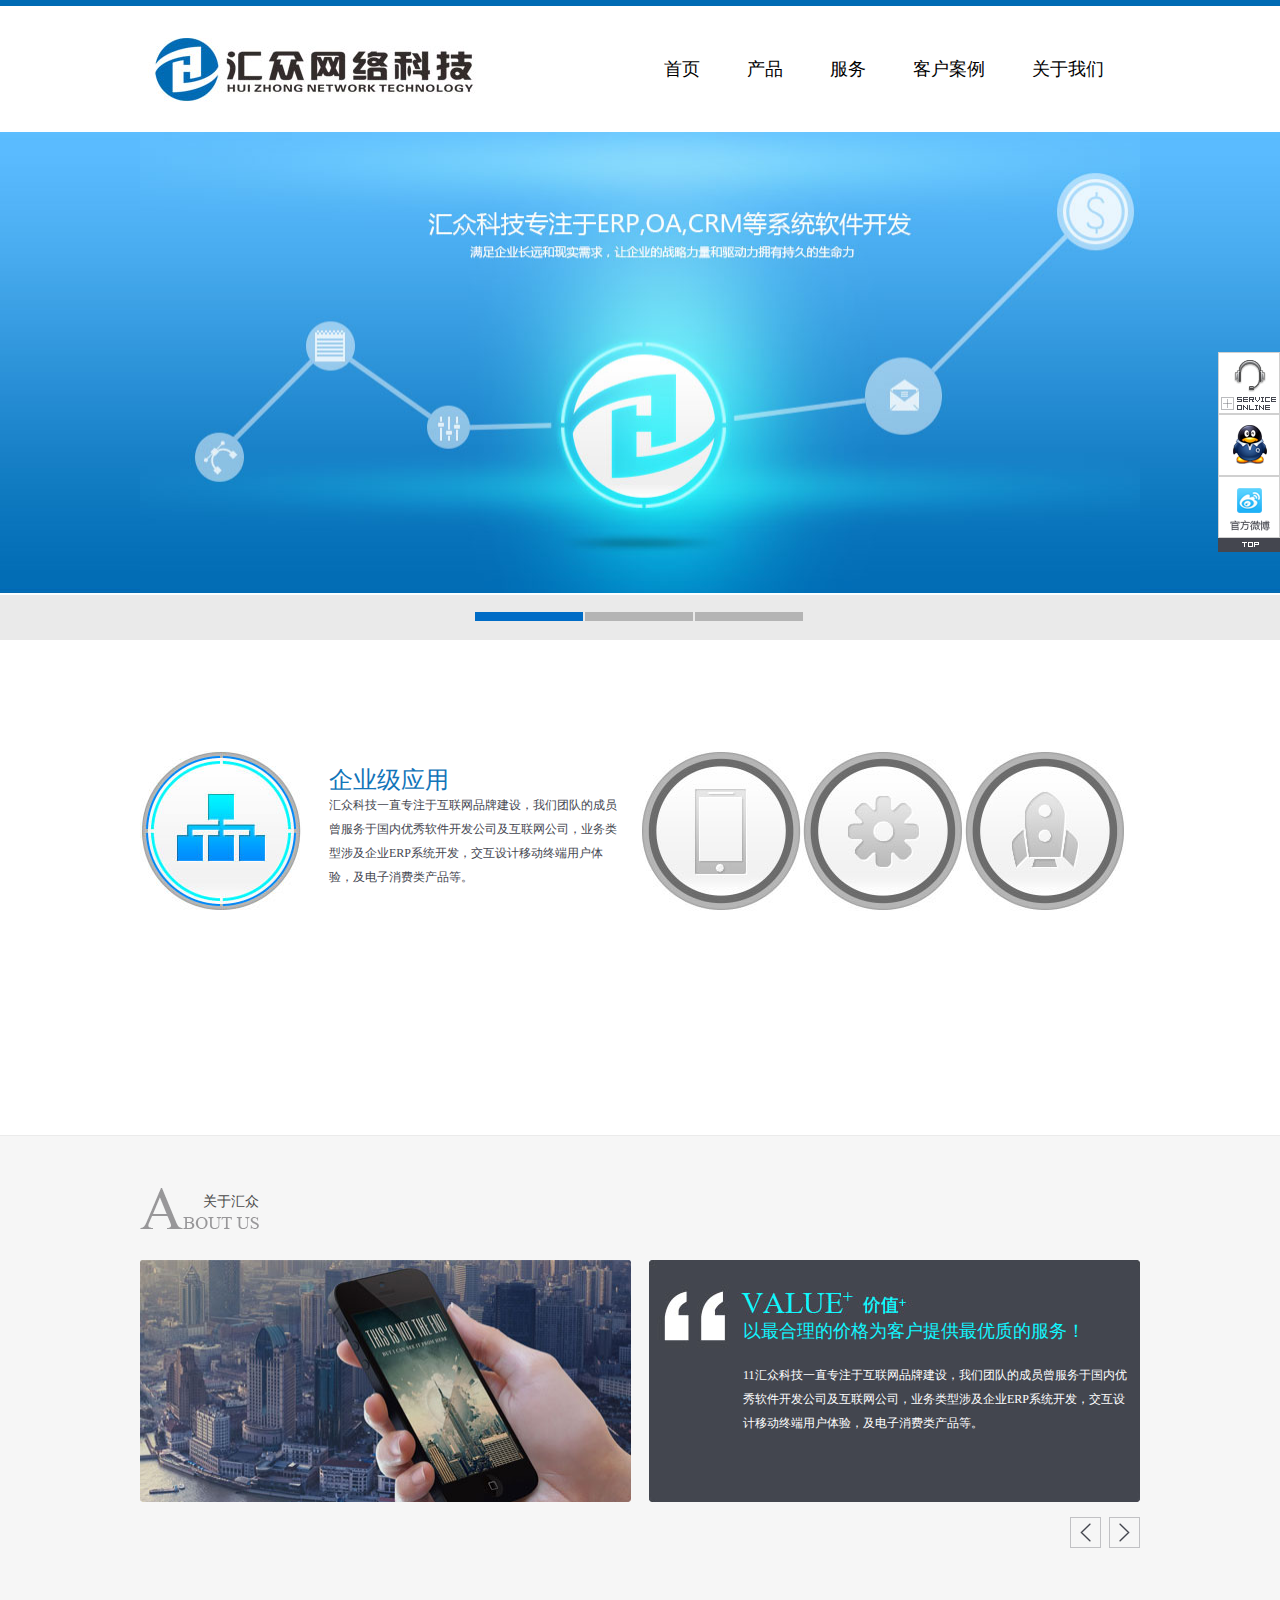
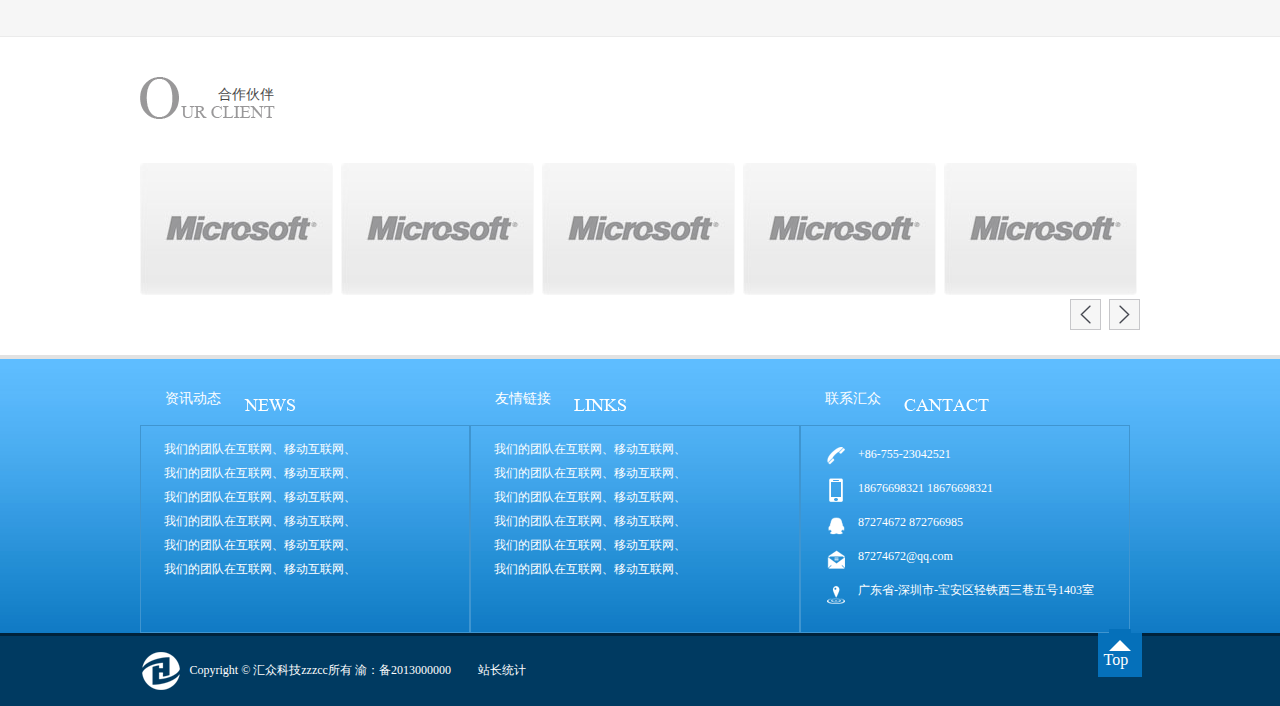
==== index.html @ 6aac854a "first" ====
<!DOCTYPE html>
<html>
<head lang="en">
    <meta charset="UTF-8">
    <title></title>
    <script src="js/jquery-1.11.0"></script>
    <link rel="stylesheet" href="css/style.css"/>
</head>
<body>
<div id="header">
    <div class="nav clearfix">
        <div class="logo"><a href="###"><img src="images/logo.jpg"/></a></div>
        <ul>
            <li>
                <a href="###" target="_blank">首页</a>
            </li>
            <li>
                <a href="###" target="_blank">产品</a>
                <dl class="product" style="display: none;">
                    <dd>
                        <a href="###"> 手机移动应用服务</a>
                        <dl class="product" style="display: none;">
                            <dd><a href="###"> 手机移动应用服务</a></dd>
                            <dd><a href="###">微信平台开发服务</a></dd>
                            <dd><a href="###">二维码应用服务</a></dd>
                            <dd><a href="###">物联网RFID应用服务</a></dd>
                            <dd><a href="###">网页设计服务</a></dd>
                        </dl>
                    </dd>
                    <dd><a href="###">微信平台开发服务</a></dd>
                    <dd><a href="###">二维码应用服务</a></dd>
                    <dd><a href="###">物联网RFID应用服务</a></dd>
                    <dd><a href="###">网页设计服务</a></dd>
                </dl>
            </li>
            <li>
                <a href="###" target="_blank">服务</a>
                <dl class="service" style="display: none;">
                    <dd><a href="###">解决方案</a></dd>
                    <dd><a href="###">数据中心</a></dd>
                    <dd><a href="###">商务合作</a></dd>
                </dl>
            </li>
            <li><a href="###" target="_blank">客户案例</a></li>
            <li>
                <a href="###" target="_blank">关于我们</a>
                <dl class="company" style="display: none;">
                    <dd><a href="###">公司简介</a></dd>
                    <dd><a href="###">公司动态</a></dd>
                    <dd><a href="###">行业动态</a></dd>
                    <dd><a href="###">联系方式</a></dd>
                    <dd><a href="###">管理团队</a></dd>
                    <dd><a href="###">旗下公司</a></dd>
                    <dd><a href="###">加入我们</a></dd>
                    <dd><a href="###">媒体报道</a></dd>
                </dl>
            </li>
        </ul>
    </div>
</div>
<div id="flash">
    <a class="flash_left" style="display: none;"  href="javascript:void(0)">左</a>
    <ul class="flash_img">
        <li><a href="###" target="_blank"><img src="images/0.jpg"/></a> </li>
        <li style="display: none;"><a href="###" target="_blank"><img src="images/1.jpg"/></a> </li>
        <li style="display: none;"><a href="###" target="_blank"><img src="images/2.jpg"/></a> </li>
    </ul>
    <a class="flash_right" style="display: none;" href="javascript:void(0)">右</a>
    <div class="flash_btn">
        <span class="current">1</span>
        <span>2</span>
        <span>3</span>
    </div>
</div>
<div id="business">
    <ul class="clearfix">
        <li class="first current">
            <div></div>
            <h2>企业级应用</h2>
            <p>汇众科技一直专注于互联网品牌建设，我们团队的成员曾服务于国内优秀软件开发公司及互联网公司，业务类型涉及企业ERP系统开发，交互设计移动终端用户体验，及电子消费类产品等。</p>
        </li>
        <li class="second">
            <div></div>
            <h2>企业级应用</h2>
            <p>汇众科技一直专注于互联网品牌建设，我们团队的成员曾服务于国内优秀软件开发公司及互联网公司，业务类型涉及企业ERP系统开发，交互设计移动终端用户体验，及电子消费类产品等。</p>
        </li>
        <li class="third">
            <div></div>
            <h2>企业级应用</h2>
            <p>汇众科技一直专注于互联网品牌建设，我们团队的成员曾服务于国内优秀软件开发公司及互联网公司，业务类型涉及企业ERP系统开发，交互设计移动终端用户体验，及电子消费类产品等。</p>
        </li>
        <li class="forth">
            <div></div>
            <h2>企业级应用</h2>
            <p>汇众科技一直专注于互联网品牌建设，我们团队的成员曾服务于国内优秀软件开发公司及互联网公司，业务类型涉及企业ERP系统开发，交互设计移动终端用户体验，及电子消费类产品等。</p>
        </li>
    </ul>
</div>
<div id="about">
    <div class="main">
        <div class="title"><span>关于汇众</span></div>
        <div class="clearfix m-main">
            <div class="m-left">
                <img src="images/a-li-bg.jpg"/>
                <div>
                    <p>我们的团队在互联网、移动互联网、企业内网应用建设及其互联互通方面积累了大量成功经验，专为大型企事业单位、商业机构提供舆情监控、企业搜索、信息管理、系统集成、协同办公等定制级专家服务</p>
                </div>
            </div>
            <div class="m-right">
                <ul class="clearfix">
                    <li>
                        <h2>以最合理的价格为客户提供最优质的服务！</h2>
                        <p>11汇众科技一直专注于互联网品牌建设，我们团队的成员曾服务于国内优秀软件开发公司及互联网公司，业务类型涉及企业ERP系统开发，交互设计移动终端用户体验，及电子消费类产品等。</p>
                    </li>
                    <li>
                        <h2>以最合理的价格为客户提供最优质的服务！</h2>
                        <p>22汇众科技一直专注于互联网品牌建设，我们团队的成员曾服务于国内优秀软件开发公司及互联网公司，业务类型涉及企业ERP系统开发，交互设计移动终端用户体验，及电子消费类产品等。</p>
                    </li>
                    <li>
                        <h2>以最合理的价格为客户提供最优质的服务！</h2>
                        <p>33汇众科技一直专注于互联网品牌建设，我们团队的成员曾服务于国内优秀软件开发公司及互联网公司，业务类型涉及企业ERP系统开发，交互设计移动终端用户体验，及电子消费类产品等。</p>
                    </li>
                </ul>
            </div>
        </div>
        <div class="footer">
            <a class="left" href="javascript:void(0);"></a>
            <a class="right" href="javascript:void(0);"></a>
        </div>
    </div>
</div>
<div id="ourFriend">
    <h3>合作伙伴</h3>
    <div class="our-main">
        <ul>
            <li><a href="###"></a><img src="images/ourLiImg.jpg" /></li>
            <li><a href="###"></a><img src="images/ourLiImg.jpg" /></li>
            <li><a href="###"></a><img src="images/ourLiImg.jpg" /></li>
            <li><a href="###"></a><img src="images/ourLiImg.jpg" /></li>
            <li><a href="###"></a><img src="images/ourLiImg.jpg" /></li>
            <li><a href="###"></a><img src="images/ourLiImg.jpg" /></li>
            <li><a href="###"></a><img src="images/ourLiImg.jpg" /></li>
        </ul>
    </div>
    <div class="conversion">
        <a class="left" href="javascript:void(0);"></a>
        <a class="right" href="javascript:void(0);"></a>
    </div>
</div>
<div id="bottom">
    <div class="b-main clearfix">
        <dl>
            <dt>资讯动态<i></i></dt>
            <dd><a href="###">我们的团队在互联网、移动互联网、</a></dd>
            <dd><a href="###">我们的团队在互联网、移动互联网、</a></dd>
            <dd><a href="###">我们的团队在互联网、移动互联网、</a></dd>
            <dd><a href="###">我们的团队在互联网、移动互联网、</a></dd>
            <dd><a href="###">我们的团队在互联网、移动互联网、</a></dd>
            <dd><a href="###">我们的团队在互联网、移动互联网、</a></dd>
        </dl>
        <dl>
            <dt>友情链接<b></b></dt>
            <dd><a href="###">我们的团队在互联网、移动互联网、</a></dd>
            <dd><a href="###">我们的团队在互联网、移动互联网、</a></dd>
            <dd><a href="###">我们的团队在互联网、移动互联网、</a></dd>
            <dd><a href="###">我们的团队在互联网、移动互联网、</a></dd>
            <dd><a href="###">我们的团队在互联网、移动互联网、</a></dd>
            <dd><a href="###">我们的团队在互联网、移动互联网、</a></dd>
        </dl>
        <dl class="special">
            <dt>联系汇众<em></em></dt>
            <dd><a href="###"><span class="s1"></span>+86-755-23042521</a></dd>
            <dd><a href="###"><span class="s2"></span>18676698321    18676698321</a></dd>
            <dd><a href="###"><span class="s3"></span>87274672        872766985</a></dd>
            <dd><a href="###"><span class="s4"></span>87274672@qq.com</a></dd>
            <dd><a href="###"><span class="s5"></span>广东省-深圳市-宝安区轻铁西三巷五号1403室</a></dd>
        </dl>
    </div>
</div>
<div id="footer">
    <div class="main">
        <i></i>
        <span>Copyright © 汇众科技zzzcc所有  渝：备2013000000　　 站长统计</span>
        <div class="up">
            <b></b>
            <em>Top</em>
        </div>
    </div>
</div>
<div id="online">
    <a href="###" class="a1"></a>
    <a href="###" class="a2" target="_blank" title="点击这里给我发消息"></a>
    <a href="###" class="a3"></a>
    <a href="javascript:void(0);" class="a4"></a>
</div>
<script src="js/js.js"></script>
</body>
</html>
---- css/style.css ----
@charset "utf-8";
/* CSS Document */
body,div,ul,li,span,i,h1,h2,h3,h4,img,a,dl,dd,dt{margin:0; padding: 0;}
li{list-style: none;}
img{border:0 none; vertical-align: top;}
a{ text-decoration: none; color:#000;}
a:hover{color:#1275b9;}
body{ font-family: "微软雅黑";}
.clearfix{*zoom:1;}
.clearfix:after{ content: '.'; height: 0; clear:both; visibility: hidden; display: block;}
/*头部*/
#header{ width:100%; height:auto; border-top:6px solid #006bb4; background: #fff;}
.nav{ width:1000px; margin: 0 auto;}
.nav .logo{ float: left;}
.nav ul{ width:auto; height:auto; float:right;}
.nav li{ display: inline-block; height:86px; line-height: 46px; margin:40px 0 0;padding:0 36px 0 7px; font-size: 18px; color: #3d3d3d; position: relative;}
.product,.service,.company{ width:173px; height: auto; border:#e9e9e9 1px solid; padding:20px 0px 20px 15px; background:#fff; position: absolute; left:-10px; top:40px;  z-index:99; cursor: pointer;}
.product dd,.service dd,.company dd{ width: 161px; height:35px; padding-left:10px; margin-left: -5px; border:1px solid #fff; font-size: 14px; line-height: 35px; color: #000; position: relative;}
.product a,.service a,.company a{ color:#70789c;}
.product a,.service a,.company a:hover{ color:#555;}
.product .product{ left:177px; top:-15px;}
.checked{ border:1px solid #e2e2e2; background:#eee;}
/*幻灯片*/
#flash{ width:100%; height:508px; overflow: hidden; position: relative; background: url('../images/flash-bg.jpg') repeat-x;}
.flash_img{ width:1000px;height:461px; position: absolute; top:0; left:50%; margin-left:-500px; }
.flash_img li{ width:100%; height: 100%; position: absolute; top:0; left:0;}
.flash_img img{ width:1000px; height: 461px;}
.flash_left,.flash_right{ display: block; width:113px; height:113px; position: absolute; background:url('../images/index-spirit.png'); top:160px; overflow: hidden; text-indent: -99em;}
.flash_left{ left:0; background-position: 0 0;}
.flash_right{ right:0; background-position: -113px 0;}
.flash_btn{ position:absolute; left:0; bottom:0; z-index:88; width:100%; height:28px; padding-top:17px; background:rgba(234,234,234,0.6); text-align:center; }
.flash_btn span{ display:inline-block; width:108px; height:9px; background:#b4b4b4; line-height:200%; overflow:hidden; vertical-align:top; margin-left:-2px; cursor:pointer;}
.flash_btn .current{background: #006cc6;}
/*公司简介*/
#business{ width: 100%; height:384px; background: #fff;}
#business ul{ width:1000px; margin:111px auto 113px;}
.first,.second,.third,.forth{ width:162px; height:162px; overflow: hidden; position: relative; float: left;}
.first div,.second div,.third div,.forth div{ width:162px; height:160px; background: url('../images/four_logo.jpg') no-repeat; position: absolute; top:0; left:0;}
.first div{ background-position: 0 -177px;}
.second div{ background-position: -179px 0;}
.third div{ background-position: -346px 0;}
.forth div{ background-position: -515px 0;}
.current{width:500px;}
#business h2{ width:290px; height:24px; margin:13px 21px 5px 189px; font-size: 24px; color:#1275b9; font-weight: 500;}
#business p{ width:290px; height:auto; line-height: 24px; font-size:12px;color:#44464f; margin:0 21px 0 189px;}
/*关于公司*/
#about{ width:100%; height:500px; background:#f6f6f6; border-top:1px #ebebeb solid;border-bottom:1px #ebebeb solid;}
#about .main{ width:1000px; height:100%; margin: 0 auto; position: relative;}
#about .title{ width:100%; height: 73px; padding-top: 51px;}
#about .title span{display: block; height:36px;background:url(../images/index-spirit.png) no-repeat; background-position: -235px -4px; padding:6px 0 0 63px; font-size: 14px; color:#494949;}
.m-main{ width:100%; height:auto; }
.m-left{ width:491px; height:242px; float:left; border-radius: 2px ; margin-right: 18px; position: relative; overflow: hidden;}
.m-left img{ width:491px; height:242px; position: absolute; left:0; top:0;}
.m-left img:hover{ width:540px ;height:265px; margin-left:-12px; margin-top:-25px;}
.m-left div{ width:491px; height:242px; position: absolute; left: 0; top:242px; rgba(5,107,200,0.3)
filter:progid:DXImageTransform.Microsoft.gradient(enabled='true',startColorstr='#7F056BC8', endColorstr='#7F056BC8'); background:rgba(5,107,200,0.3);}
.m-left p{ margin:24px 15px 0 22px; font-size: 12px; line-height: 24px; width:454px; height:auto; text-indent: 2em; color:#fff;}
.m-right{ width:491px; height:242px; float:left; border-radius: 2px; overflow: hidden;}
.m-right ul{ width:1000%; height:100%;}
.m-right li{width:385px; height:183px; background:url("../images/m-r-bg.jpg"); padding: 59px 12px 0 94px; float:left; }
.m-right h2{ height:24px; line-height: 24px; color:#11f6ff; font-size: 18px; font-weight: 500;}
.m-right p{ line-height: 24px; color:#fff; font-size: 12px; margin-top: 20px;}
.footer{ width:70px; height:31px; padding:15px 0 89px 930px;position:relative;}
.left,.right{ display: block; width:31px; height:31px; background:url(../images/index-spirit.png); position: absolute;}
.left{ right:39px; background-position: -3px -118px;}
.right{ right:0; background-position: -3px -152px;}
.left:hover{background-position: -37px -152px;}
.right:hover{ background-position: -37px -118px;}
/*关于我们*/
#ourFriend{ width:100%; height:auto; background:#fff; border-bottom: 4px solid #e2e2e2;}
#ourFriend h3{ width:922px; height:36px; font-size:14px;margin:40px auto 44px; padding: 6px 0 0 78px; color:#494949; line-height: 24px; background: url("../images/index-spirit.png") no-repeat; background-position: -235px -62px; font-weight: 500;}
.our-main{ width:1000px; height:132px; margin: 0 auto; overflow: hidden;}
.our-main ul{ width:300%; height:100%;}
.our-main li{ float:left; width:193px; height:100%; margin-right:8px; border-radius: 3px;}
.conversion{ width:70px; height: 31px; padding:4px 0 25px 930px; margin: 0 auto; position: relative;}
/*下部*/
#bottom{ width:100%; height:auto; background: url("../images/b-bg.jpg") repeat-x;}
.b-main{ width:1000px; margin:0 auto; background: url("../images/bg_btn.png") no-repeat; padding-top: 66px;}
.b-main dl{ float:left; width:305px; height:195px; padding:11px 0 0 23px; border: 1px solid #3f95d0; position: relative;}
.b-main dt{ width:164px; height:14px; position: absolute; top:-36px; left:24px; font-size: 14px; color: #fff;}
.b-main i,.b-main b,.b-main em{float:right;  display: block;width:85px; height:12px; background:url(../images/index-spirit-1.png); margin-top:9px;}
.b-main i{background-position: left top;}
.b-main b{background-position: 0 -16px;}
.b-main em{background-position: 0 -32px;}
.b-main dd{ height:24px; line-height: 24px; width:100%; font-size: 12px; color:#fff;}
.b-main dd a{color: #fff;}
.b-main dd a:hover{color: #7bcffb;}
.b-main .special dd{ height:34px; line-height: 34px; }
.b-main .special span{float: left; display: block; width:34px; height:34px; background:url(../images/index-spirit-1.png) no-repeat;}
.b-main .special .s1 {background-position:-93px 0; }
.b-main .special .s2 {background-position:-93px -34px; }
.b-main .special .s3 {background-position:-93px -68px; }
.b-main .special .s4 {background-position:-93px -102px; }
.b-main .special .s5 {background-position:-93px -136px; }
/*底部*/
#footer{ width:100%; height:auto; background-color: #003a61; border-top: 3px solid #00223a;}
#footer .main{ width: 1000px; height:37px; padding:16px 0 17px 3px; margin:0 auto; position:relative;}
#footer i{ display: block; float: left; width:38px; height:38px; background:url(../images/index-spirit-1.png) no-repeat; background-position: 0 -68px; margin-right: 10px;}
#footer span{ height:37px; line-height: 37px; color:#fff; font-size: 12px;}
.up{ width:44px; height:44px; position: absolute; right:0; top:0; background: #0570ba; margin-top: -3px; cursor: pointer;}
.up b{ display: block; width:0; height: 0; margin:-4px 0 0 11px; border:11px solid; border-color: #0570ba #0570ba #fff #0570ba;}
.up em{ width:33px; height:12px; margin:6px 0 0 6px; color:#fff; font-style: normal; }
/*侧边栏*/
#online{ width:62px; height:198px; position:fixed; top:50%; right:0; margin-top:-98px;}
#online a{ display: block; width:62px; height: 62px; background:url(../images/index-spirit-1.png);}
#online .a1{ background-position: -133px 0;}
#online .a2{ background-position: -133px -61px;}
#online .a3{ background-position: -133px -122px;}
#online .a4{ height:14px; background-position: -133px -184px;}
/*内容页一*/
#flash1{ width:100%; height:262px; background: url("../images/content1-bg.jpg") no-repeat; background-size: 100% 262px;}
#c-main{ width:100%; height:590px;padding-top:32px; background:url("../images/c-main-bg.jpg") repeat-x; border-bottom: 4px solid #e2e2e2;}
.c-m-main{ width:738px; height:590px; margin:0 auto; position: relative; padding: 59px 30px 0 232px; background: url('../images/c-m-m-bg.jpg') no-repeat;}
.c-m-main h3{ font-size: 12px; line-height: 30px; color: #7f7f7f; position: absolute;right:23px; top:-32px;}
.c-m-main span{ color: #006ba7;}
.c-m-main h4{ font-size: 18px ;line-height: 18px; color:#4c4c4c; margin-bottom: 6px;}
.c-m-main p{ font-size: 12px; line-height: 24px; text-indent: 2em; color:#4c4c4c;}
.sideNav{ width:187px; height:384px; position: absolute; top:-10px;left:0; background:url('../images/sideNav-bg.jpg');}
.sideNav dl{ width:155px; height:209px; margin-top:42px;position: relative; padding: 3px 0 0 32px;}
.sideNav dt{ width:70px; height:14px; font-size: 14px; color: #fff; position: absolute; top:-30px;left:16px;}
.sideNav a{ display: block; line-height: 28px; height: 28px; font-size: 12px; color:#4f4848;}
.sideNav a:hover{ color:#017bc1;}
/*内容页二*/
#flash2{ width:100%; height:329px; background: url("../images/flash2.jpg") no-repeat; background-size: 100% 329px;}
#c-main2{ width:100%; height:auto; background:#f6f6f6; margin-top:-67px;}
.c-nav{ width:1000px; height:53px; margin: 0 auto; padding-top: 14px;}
.c-nav li{ width:auto; height:36px; padding:0 25px; float: left; line-height: 36px;}
.c-nav a{font-size:14px; color:#222;}
.c-nav .current{ background:#fdfdfd; border: #d6d6d6 1px solid; border-radius: 3px;}
.c-nav .current a{color:#0771ba;}
.c-main{ width:1000px;margin:63px auto 99px;}
.c-main li{ width:228px; height:32px; padding-top:143px; margin: 0 22px 43px 0; float: left; background: url(../images/content-s.jpg) no-repeat;  background-position:0 0; position: relative;}
.c-main a{ display:block;width:228px; height:175px; position: absolute;top:0;left: 0; }
.c-main .bg1{ background-position:-255px 0 ;}
.c-main .bg2{ background-position:-514px 0 ;}
.c-main .bg3{ background-position: -769px 0;}
.c-main i{ font-size: 14px; color:#222; font-style: normal; line-height: 32px; margin-left:5px;}
/* Start: Recommended Isotope styles */
/**** Isotope Filtering ****/
.isotope-item {
    z-index: 2;
}
.isotope-hidden.isotope-item {
    pointer-events: none;
    z-index: 1;
}
/**** Isotope CSS3 transitions ****/
.isotope,
.isotope .isotope-item {
    -webkit-transition-duration: 0.8s;
    -moz-transition-duration: 0.8s;
    -ms-transition-duration: 0.8s;
    -o-transition-duration: 0.8s;
    transition-duration: 0.8s;
}
.isotope {
    -webkit-transition-property: height, width;
    -moz-transition-property: height, width;
    -ms-transition-property: height, width;
    -o-transition-property: height, width;
    transition-property: height, width;
}
.isotope .isotope-item {
    -webkit-transition-property: -webkit-transform, opacity;
    -moz-transition-property:    -moz-transform, opacity;
    -ms-transition-property:     -ms-transform, opacity;
    -o-transition-property:      -o-transform, opacity;
    transition-property:         transform, opacity;
}

/**** disabling Isotope CSS3 transitions ****/
.isotope.no-transition,
.isotope.no-transition .isotope-item,
.isotope .isotope-item.no-transition {
    -webkit-transition-duration: 0s;
    -moz-transition-duration: 0s;
    -ms-transition-duration: 0s;
    -o-transition-duration: 0s;
    transition-duration: 0s;
}

/* End: Recommended Isotope styles */
/* disable CSS transitions for containers with infinite scrolling*/
.isotope.infinite-scrolling {
    -webkit-transition: none;
    -moz-transition: none;
    -ms-transition: none;
    -o-transition: none;
    transition: none;
}
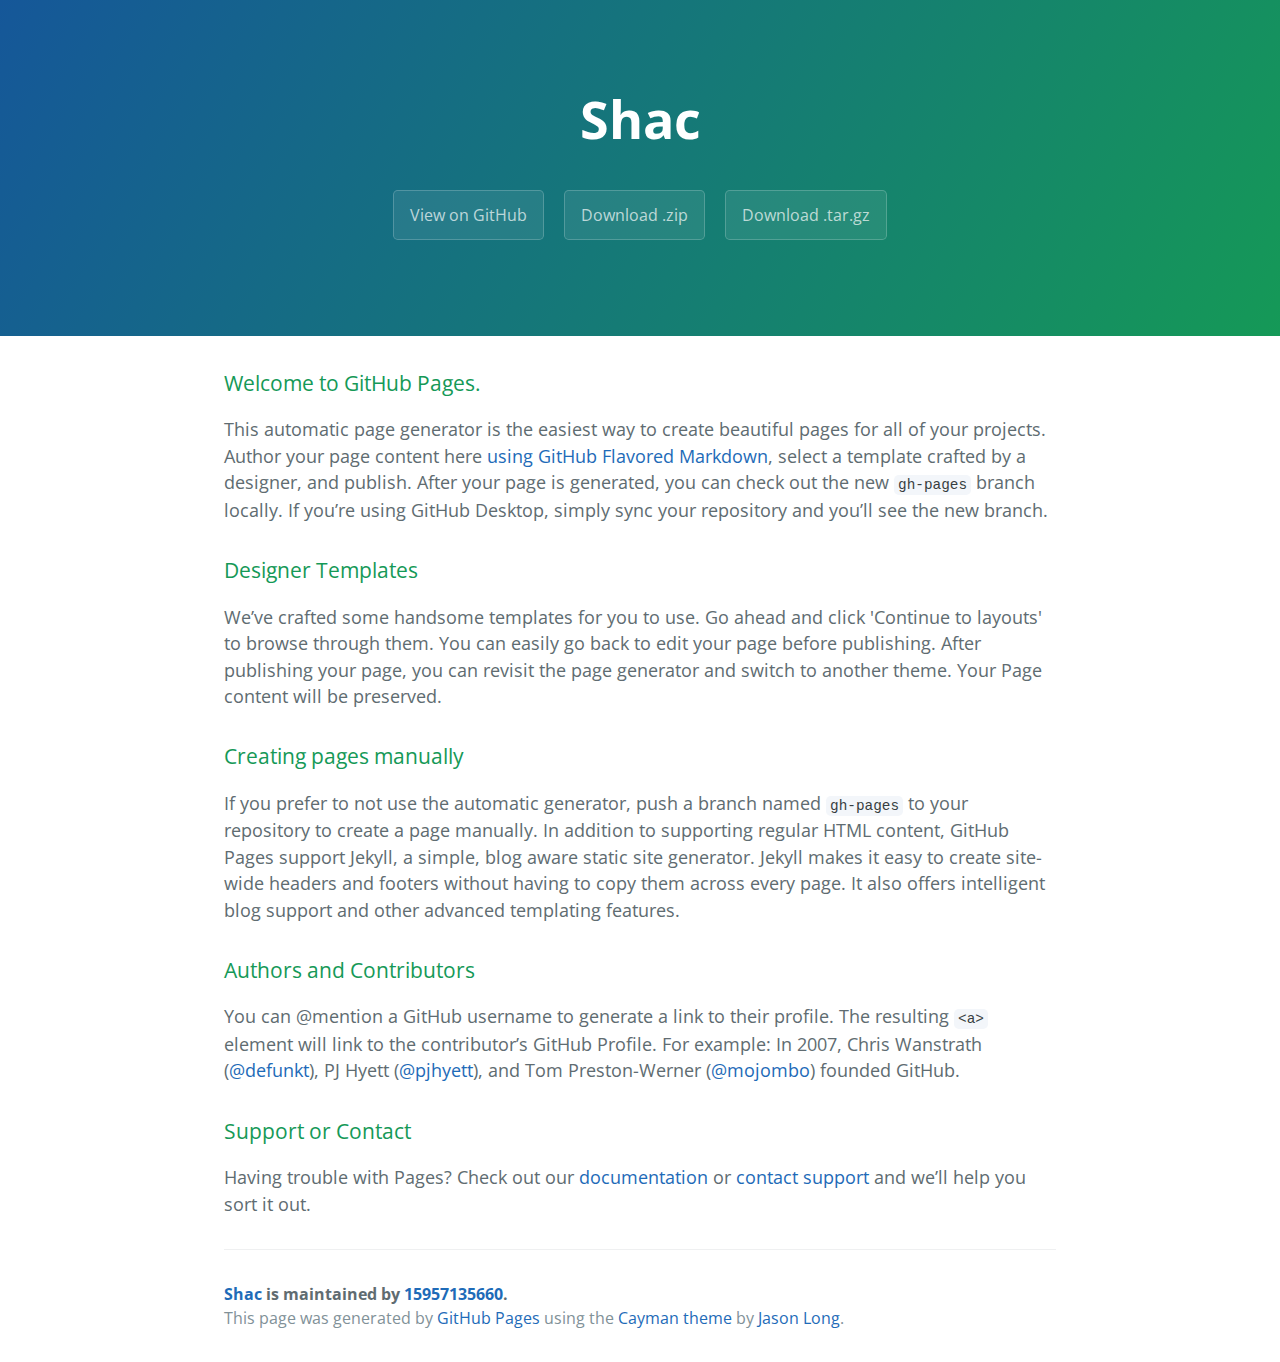
==== commit a595fc7c: "Create gh-pages branch via GitHub" ====
--- a/index.html
+++ b/index.html
@@ -1,198 +1,57 @@
-<!DOCTYPE html>
-<html>
-<head lang="en">
-    <meta charset="UTF-8">
-    <title></title>
-    <script src="js/jquery-1.11.0"></script>
-    <link rel="stylesheet" href="css/style.css"/>
-</head>
-<body>
-<div id="header">
-    <div class="nav clearfix">
-        <div class="logo"><a href="###"><img src="images/logo.jpg"/></a></div>
-        <ul>
-            <li>
-                <a href="###" target="_blank">首页</a>
-            </li>
-            <li>
-                <a href="###" target="_blank">产品</a>
-                <dl class="product" style="display: none;">
-                    <dd>
-                        <a href="###"> 手机移动应用服务</a>
-                        <dl class="product" style="display: none;">
-                            <dd><a href="###"> 手机移动应用服务</a></dd>
-                            <dd><a href="###">微信平台开发服务</a></dd>
-                            <dd><a href="###">二维码应用服务</a></dd>
-                            <dd><a href="###">物联网RFID应用服务</a></dd>
-                            <dd><a href="###">网页设计服务</a></dd>
-                        </dl>
-                    </dd>
-                    <dd><a href="###">微信平台开发服务</a></dd>
-                    <dd><a href="###">二维码应用服务</a></dd>
-                    <dd><a href="###">物联网RFID应用服务</a></dd>
-                    <dd><a href="###">网页设计服务</a></dd>
-                </dl>
-            </li>
-            <li>
-                <a href="###" target="_blank">服务</a>
-                <dl class="service" style="display: none;">
-                    <dd><a href="###">解决方案</a></dd>
-                    <dd><a href="###">数据中心</a></dd>
-                    <dd><a href="###">商务合作</a></dd>
-                </dl>
-            </li>
-            <li><a href="###" target="_blank">客户案例</a></li>
-            <li>
-                <a href="###" target="_blank">关于我们</a>
-                <dl class="company" style="display: none;">
-                    <dd><a href="###">公司简介</a></dd>
-                    <dd><a href="###">公司动态</a></dd>
-                    <dd><a href="###">行业动态</a></dd>
-                    <dd><a href="###">联系方式</a></dd>
-                    <dd><a href="###">管理团队</a></dd>
-                    <dd><a href="###">旗下公司</a></dd>
-                    <dd><a href="###">加入我们</a></dd>
-                    <dd><a href="###">媒体报道</a></dd>
-                </dl>
-            </li>
-        </ul>
-    </div>
-</div>
-<div id="flash">
-    <a class="flash_left" style="display: none;"  href="javascript:void(0)">左</a>
-    <ul class="flash_img">
-        <li><a href="###" target="_blank"><img src="images/0.jpg"/></a> </li>
-        <li style="display: none;"><a href="###" target="_blank"><img src="images/1.jpg"/></a> </li>
-        <li style="display: none;"><a href="###" target="_blank"><img src="images/2.jpg"/></a> </li>
-    </ul>
-    <a class="flash_right" style="display: none;" href="javascript:void(0)">右</a>
-    <div class="flash_btn">
-        <span class="current">1</span>
-        <span>2</span>
-        <span>3</span>
-    </div>
-</div>
-<div id="business">
-    <ul class="clearfix">
-        <li class="first current">
-            <div></div>
-            <h2>企业级应用</h2>
-            <p>汇众科技一直专注于互联网品牌建设，我们团队的成员曾服务于国内优秀软件开发公司及互联网公司，业务类型涉及企业ERP系统开发，交互设计移动终端用户体验，及电子消费类产品等。</p>
-        </li>
-        <li class="second">
-            <div></div>
-            <h2>企业级应用</h2>
-            <p>汇众科技一直专注于互联网品牌建设，我们团队的成员曾服务于国内优秀软件开发公司及互联网公司，业务类型涉及企业ERP系统开发，交互设计移动终端用户体验，及电子消费类产品等。</p>
-        </li>
-        <li class="third">
-            <div></div>
-            <h2>企业级应用</h2>
-            <p>汇众科技一直专注于互联网品牌建设，我们团队的成员曾服务于国内优秀软件开发公司及互联网公司，业务类型涉及企业ERP系统开发，交互设计移动终端用户体验，及电子消费类产品等。</p>
-        </li>
-        <li class="forth">
-            <div></div>
-            <h2>企业级应用</h2>
-            <p>汇众科技一直专注于互联网品牌建设，我们团队的成员曾服务于国内优秀软件开发公司及互联网公司，业务类型涉及企业ERP系统开发，交互设计移动终端用户体验，及电子消费类产品等。</p>
-        </li>
-    </ul>
-</div>
-<div id="about">
-    <div class="main">
-        <div class="title"><span>关于汇众</span></div>
-        <div class="clearfix m-main">
-            <div class="m-left">
-                <img src="images/a-li-bg.jpg"/>
-                <div>
-                    <p>我们的团队在互联网、移动互联网、企业内网应用建设及其互联互通方面积累了大量成功经验，专为大型企事业单位、商业机构提供舆情监控、企业搜索、信息管理、系统集成、协同办公等定制级专家服务</p>
-                </div>
-            </div>
-            <div class="m-right">
-                <ul class="clearfix">
-                    <li>
-                        <h2>以最合理的价格为客户提供最优质的服务！</h2>
-                        <p>11汇众科技一直专注于互联网品牌建设，我们团队的成员曾服务于国内优秀软件开发公司及互联网公司，业务类型涉及企业ERP系统开发，交互设计移动终端用户体验，及电子消费类产品等。</p>
-                    </li>
-                    <li>
-                        <h2>以最合理的价格为客户提供最优质的服务！</h2>
-                        <p>22汇众科技一直专注于互联网品牌建设，我们团队的成员曾服务于国内优秀软件开发公司及互联网公司，业务类型涉及企业ERP系统开发，交互设计移动终端用户体验，及电子消费类产品等。</p>
-                    </li>
-                    <li>
-                        <h2>以最合理的价格为客户提供最优质的服务！</h2>
-                        <p>33汇众科技一直专注于互联网品牌建设，我们团队的成员曾服务于国内优秀软件开发公司及互联网公司，业务类型涉及企业ERP系统开发，交互设计移动终端用户体验，及电子消费类产品等。</p>
-                    </li>
-                </ul>
-            </div>
-        </div>
-        <div class="footer">
-            <a class="left" href="javascript:void(0);"></a>
-            <a class="right" href="javascript:void(0);"></a>
-        </div>
-    </div>
-</div>
-<div id="ourFriend">
-    <h3>合作伙伴</h3>
-    <div class="our-main">
-        <ul>
-            <li><a href="###"></a><img src="images/ourLiImg.jpg" /></li>
-            <li><a href="###"></a><img src="images/ourLiImg.jpg" /></li>
-            <li><a href="###"></a><img src="images/ourLiImg.jpg" /></li>
-            <li><a href="###"></a><img src="images/ourLiImg.jpg" /></li>
-            <li><a href="###"></a><img src="images/ourLiImg.jpg" /></li>
-            <li><a href="###"></a><img src="images/ourLiImg.jpg" /></li>
-            <li><a href="###"></a><img src="images/ourLiImg.jpg" /></li>
-        </ul>
-    </div>
-    <div class="conversion">
-        <a class="left" href="javascript:void(0);"></a>
-        <a class="right" href="javascript:void(0);"></a>
-    </div>
-</div>
-<div id="bottom">
-    <div class="b-main clearfix">
-        <dl>
-            <dt>资讯动态<i></i></dt>
-            <dd><a href="###">我们的团队在互联网、移动互联网、</a></dd>
-            <dd><a href="###">我们的团队在互联网、移动互联网、</a></dd>
-            <dd><a href="###">我们的团队在互联网、移动互联网、</a></dd>
-            <dd><a href="###">我们的团队在互联网、移动互联网、</a></dd>
-            <dd><a href="###">我们的团队在互联网、移动互联网、</a></dd>
-            <dd><a href="###">我们的团队在互联网、移动互联网、</a></dd>
-        </dl>
-        <dl>
-            <dt>友情链接<b></b></dt>
-            <dd><a href="###">我们的团队在互联网、移动互联网、</a></dd>
-            <dd><a href="###">我们的团队在互联网、移动互联网、</a></dd>
-            <dd><a href="###">我们的团队在互联网、移动互联网、</a></dd>
-            <dd><a href="###">我们的团队在互联网、移动互联网、</a></dd>
-            <dd><a href="###">我们的团队在互联网、移动互联网、</a></dd>
-            <dd><a href="###">我们的团队在互联网、移动互联网、</a></dd>
-        </dl>
-        <dl class="special">
-            <dt>联系汇众<em></em></dt>
-            <dd><a href="###"><span class="s1"></span>+86-755-23042521</a></dd>
-            <dd><a href="###"><span class="s2"></span>18676698321    18676698321</a></dd>
-            <dd><a href="###"><span class="s3"></span>87274672        872766985</a></dd>
-            <dd><a href="###"><span class="s4"></span>87274672@qq.com</a></dd>
-            <dd><a href="###"><span class="s5"></span>广东省-深圳市-宝安区轻铁西三巷五号1403室</a></dd>
-        </dl>
-    </div>
-</div>
-<div id="footer">
-    <div class="main">
-        <i></i>
-        <span>Copyright © 汇众科技zzzcc所有  渝：备2013000000　　 站长统计</span>
-        <div class="up">
-            <b></b>
-            <em>Top</em>
-        </div>
-    </div>
-</div>
-<div id="online">
-    <a href="###" class="a1"></a>
-    <a href="###" class="a2" target="_blank" title="点击这里给我发消息"></a>
-    <a href="###" class="a3"></a>
-    <a href="javascript:void(0);" class="a4"></a>
-</div>
-<script src="js/js.js"></script>
-</body>
-</html>+<!DOCTYPE html>
+<html lang="en-us">
+  <head>
+    <meta charset="UTF-8">
+    <title>Shac by 15957135660</title>
+    <meta name="viewport" content="width=device-width, initial-scale=1">
+    <link rel="stylesheet" type="text/css" href="stylesheets/normalize.css" media="screen">
+    <link href='https://fonts.googleapis.com/css?family=Open+Sans:400,700' rel='stylesheet' type='text/css'>
+    <link rel="stylesheet" type="text/css" href="stylesheets/stylesheet.css" media="screen">
+    <link rel="stylesheet" type="text/css" href="stylesheets/github-light.css" media="screen">
+  </head>
+  <body>
+    <section class="page-header">
+      <h1 class="project-name">Shac</h1>
+      <h2 class="project-tagline"></h2>
+      <a href="https://github.com/15957135660/Shac" class="btn">View on GitHub</a>
+      <a href="https://github.com/15957135660/Shac/zipball/master" class="btn">Download .zip</a>
+      <a href="https://github.com/15957135660/Shac/tarball/master" class="btn">Download .tar.gz</a>
+    </section>
+
+    <section class="main-content">
+      <h3>
+<a id="welcome-to-github-pages" class="anchor" href="#welcome-to-github-pages" aria-hidden="true"><span aria-hidden="true" class="octicon octicon-link"></span></a>Welcome to GitHub Pages.</h3>
+
+<p>This automatic page generator is the easiest way to create beautiful pages for all of your projects. Author your page content here <a href="https://guides.github.com/features/mastering-markdown/">using GitHub Flavored Markdown</a>, select a template crafted by a designer, and publish. After your page is generated, you can check out the new <code>gh-pages</code> branch locally. If you’re using GitHub Desktop, simply sync your repository and you’ll see the new branch.</p>
+
+<h3>
+<a id="designer-templates" class="anchor" href="#designer-templates" aria-hidden="true"><span aria-hidden="true" class="octicon octicon-link"></span></a>Designer Templates</h3>
+
+<p>We’ve crafted some handsome templates for you to use. Go ahead and click 'Continue to layouts' to browse through them. You can easily go back to edit your page before publishing. After publishing your page, you can revisit the page generator and switch to another theme. Your Page content will be preserved.</p>
+
+<h3>
+<a id="creating-pages-manually" class="anchor" href="#creating-pages-manually" aria-hidden="true"><span aria-hidden="true" class="octicon octicon-link"></span></a>Creating pages manually</h3>
+
+<p>If you prefer to not use the automatic generator, push a branch named <code>gh-pages</code> to your repository to create a page manually. In addition to supporting regular HTML content, GitHub Pages support Jekyll, a simple, blog aware static site generator. Jekyll makes it easy to create site-wide headers and footers without having to copy them across every page. It also offers intelligent blog support and other advanced templating features.</p>
+
+<h3>
+<a id="authors-and-contributors" class="anchor" href="#authors-and-contributors" aria-hidden="true"><span aria-hidden="true" class="octicon octicon-link"></span></a>Authors and Contributors</h3>
+
+<p>You can @mention a GitHub username to generate a link to their profile. The resulting <code>&lt;a&gt;</code> element will link to the contributor’s GitHub Profile. For example: In 2007, Chris Wanstrath (<a href="https://github.com/defunkt" class="user-mention">@defunkt</a>), PJ Hyett (<a href="https://github.com/pjhyett" class="user-mention">@pjhyett</a>), and Tom Preston-Werner (<a href="https://github.com/mojombo" class="user-mention">@mojombo</a>) founded GitHub.</p>
+
+<h3>
+<a id="support-or-contact" class="anchor" href="#support-or-contact" aria-hidden="true"><span aria-hidden="true" class="octicon octicon-link"></span></a>Support or Contact</h3>
+
+<p>Having trouble with Pages? Check out our <a href="https://help.github.com/pages">documentation</a> or <a href="https://github.com/contact">contact support</a> and we’ll help you sort it out.</p>
+
+      <footer class="site-footer">
+        <span class="site-footer-owner"><a href="https://github.com/15957135660/Shac">Shac</a> is maintained by <a href="https://github.com/15957135660">15957135660</a>.</span>
+
+        <span class="site-footer-credits">This page was generated by <a href="https://pages.github.com">GitHub Pages</a> using the <a href="https://github.com/jasonlong/cayman-theme">Cayman theme</a> by <a href="https://twitter.com/jasonlong">Jason Long</a>.</span>
+      </footer>
+
+    </section>
+
+  
+  </body>
+</html>
--- a/stylesheets/stylesheet.css
+++ b/stylesheets/stylesheet.css
@@ -0,0 +1,245 @@
+* {
+  box-sizing: border-box; }
+
+body {
+  padding: 0;
+  margin: 0;
+  font-family: "Open Sans", "Helvetica Neue", Helvetica, Arial, sans-serif;
+  font-size: 16px;
+  line-height: 1.5;
+  color: #606c71; }
+
+a {
+  color: #1e6bb8;
+  text-decoration: none; }
+  a:hover {
+    text-decoration: underline; }
+
+.btn {
+  display: inline-block;
+  margin-bottom: 1rem;
+  color: rgba(255, 255, 255, 0.7);
+  background-color: rgba(255, 255, 255, 0.08);
+  border-color: rgba(255, 255, 255, 0.2);
+  border-style: solid;
+  border-width: 1px;
+  border-radius: 0.3rem;
+  transition: color 0.2s, background-color 0.2s, border-color 0.2s; }
+  .btn + .btn {
+    margin-left: 1rem; }
+
+.btn:hover {
+  color: rgba(255, 255, 255, 0.8);
+  text-decoration: none;
+  background-color: rgba(255, 255, 255, 0.2);
+  border-color: rgba(255, 255, 255, 0.3); }
+
+@media screen and (min-width: 64em) {
+  .btn {
+    padding: 0.75rem 1rem; } }
+
+@media screen and (min-width: 42em) and (max-width: 64em) {
+  .btn {
+    padding: 0.6rem 0.9rem;
+    font-size: 0.9rem; } }
+
+@media screen and (max-width: 42em) {
+  .btn {
+    display: block;
+    width: 100%;
+    padding: 0.75rem;
+    font-size: 0.9rem; }
+    .btn + .btn {
+      margin-top: 1rem;
+      margin-left: 0; } }
+
+.page-header {
+  color: #fff;
+  text-align: center;
+  background-color: #159957;
+  background-image: linear-gradient(120deg, #155799, #159957); }
+
+@media screen and (min-width: 64em) {
+  .page-header {
+    padding: 5rem 6rem; } }
+
+@media screen and (min-width: 42em) and (max-width: 64em) {
+  .page-header {
+    padding: 3rem 4rem; } }
+
+@media screen and (max-width: 42em) {
+  .page-header {
+    padding: 2rem 1rem; } }
+
+.project-name {
+  margin-top: 0;
+  margin-bottom: 0.1rem; }
+
+@media screen and (min-width: 64em) {
+  .project-name {
+    font-size: 3.25rem; } }
+
+@media screen and (min-width: 42em) and (max-width: 64em) {
+  .project-name {
+    font-size: 2.25rem; } }
+
+@media screen and (max-width: 42em) {
+  .project-name {
+    font-size: 1.75rem; } }
+
+.project-tagline {
+  margin-bottom: 2rem;
+  font-weight: normal;
+  opacity: 0.7; }
+
+@media screen and (min-width: 64em) {
+  .project-tagline {
+    font-size: 1.25rem; } }
+
+@media screen and (min-width: 42em) and (max-width: 64em) {
+  .project-tagline {
+    font-size: 1.15rem; } }
+
+@media screen and (max-width: 42em) {
+  .project-tagline {
+    font-size: 1rem; } }
+
+.main-content :first-child {
+  margin-top: 0; }
+.main-content img {
+  max-width: 100%; }
+.main-content h1, .main-content h2, .main-content h3, .main-content h4, .main-content h5, .main-content h6 {
+  margin-top: 2rem;
+  margin-bottom: 1rem;
+  font-weight: normal;
+  color: #159957; }
+.main-content p {
+  margin-bottom: 1em; }
+.main-content code {
+  padding: 2px 4px;
+  font-family: Consolas, "Liberation Mono", Menlo, Courier, monospace;
+  font-size: 0.9rem;
+  color: #383e41;
+  background-color: #f3f6fa;
+  border-radius: 0.3rem; }
+.main-content pre {
+  padding: 0.8rem;
+  margin-top: 0;
+  margin-bottom: 1rem;
+  font: 1rem Consolas, "Liberation Mono", Menlo, Courier, monospace;
+  color: #567482;
+  word-wrap: normal;
+  background-color: #f3f6fa;
+  border: solid 1px #dce6f0;
+  border-radius: 0.3rem; }
+  .main-content pre > code {
+    padding: 0;
+    margin: 0;
+    font-size: 0.9rem;
+    color: #567482;
+    word-break: normal;
+    white-space: pre;
+    background: transparent;
+    border: 0; }
+.main-content .highlight {
+  margin-bottom: 1rem; }
+  .main-content .highlight pre {
+    margin-bottom: 0;
+    word-break: normal; }
+.main-content .highlight pre, .main-content pre {
+  padding: 0.8rem;
+  overflow: auto;
+  font-size: 0.9rem;
+  line-height: 1.45;
+  border-radius: 0.3rem; }
+.main-content pre code, .main-content pre tt {
+  display: inline;
+  max-width: initial;
+  padding: 0;
+  margin: 0;
+  overflow: initial;
+  line-height: inherit;
+  word-wrap: normal;
+  background-color: transparent;
+  border: 0; }
+  .main-content pre code:before, .main-content pre code:after, .main-content pre tt:before, .main-content pre tt:after {
+    content: normal; }
+.main-content ul, .main-content ol {
+  margin-top: 0; }
+.main-content blockquote {
+  padding: 0 1rem;
+  margin-left: 0;
+  color: #819198;
+  border-left: 0.3rem solid #dce6f0; }
+  .main-content blockquote > :first-child {
+    margin-top: 0; }
+  .main-content blockquote > :last-child {
+    margin-bottom: 0; }
+.main-content table {
+  display: block;
+  width: 100%;
+  overflow: auto;
+  word-break: normal;
+  word-break: keep-all; }
+  .main-content table th {
+    font-weight: bold; }
+  .main-content table th, .main-content table td {
+    padding: 0.5rem 1rem;
+    border: 1px solid #e9ebec; }
+.main-content dl {
+  padding: 0; }
+  .main-content dl dt {
+    padding: 0;
+    margin-top: 1rem;
+    font-size: 1rem;
+    font-weight: bold; }
+  .main-content dl dd {
+    padding: 0;
+    margin-bottom: 1rem; }
+.main-content hr {
+  height: 2px;
+  padding: 0;
+  margin: 1rem 0;
+  background-color: #eff0f1;
+  border: 0; }
+
+@media screen and (min-width: 64em) {
+  .main-content {
+    max-width: 64rem;
+    padding: 2rem 6rem;
+    margin: 0 auto;
+    font-size: 1.1rem; } }
+
+@media screen and (min-width: 42em) and (max-width: 64em) {
+  .main-content {
+    padding: 2rem 4rem;
+    font-size: 1.1rem; } }
+
+@media screen and (max-width: 42em) {
+  .main-content {
+    padding: 2rem 1rem;
+    font-size: 1rem; } }
+
+.site-footer {
+  padding-top: 2rem;
+  margin-top: 2rem;
+  border-top: solid 1px #eff0f1; }
+
+.site-footer-owner {
+  display: block;
+  font-weight: bold; }
+
+.site-footer-credits {
+  color: #819198; }
+
+@media screen and (min-width: 64em) {
+  .site-footer {
+    font-size: 1rem; } }
+
+@media screen and (min-width: 42em) and (max-width: 64em) {
+  .site-footer {
+    font-size: 1rem; } }
+
+@media screen and (max-width: 42em) {
+  .site-footer {
+    font-size: 0.9rem; } }
--- a/stylesheets/github-light.css
+++ b/stylesheets/github-light.css
@@ -0,0 +1,124 @@
+/*
+The MIT License (MIT)
+
+Copyright (c) 2016 GitHub, Inc.
+
+Permission is hereby granted, free of charge, to any person obtaining a copy
+of this software and associated documentation files (the "Software"), to deal
+in the Software without restriction, including without limitation the rights
+to use, copy, modify, merge, publish, distribute, sublicense, and/or sell
+copies of the Software, and to permit persons to whom the Software is
+furnished to do so, subject to the following conditions:
+
+The above copyright notice and this permission notice shall be included in all
+copies or substantial portions of the Software.
+
+THE SOFTWARE IS PROVIDED "AS IS", WITHOUT WARRANTY OF ANY KIND, EXPRESS OR
+IMPLIED, INCLUDING BUT NOT LIMITED TO THE WARRANTIES OF MERCHANTABILITY,
+FITNESS FOR A PARTICULAR PURPOSE AND NONINFRINGEMENT. IN NO EVENT SHALL THE
+AUTHORS OR COPYRIGHT HOLDERS BE LIABLE FOR ANY CLAIM, DAMAGES OR OTHER
+LIABILITY, WHETHER IN AN ACTION OF CONTRACT, TORT OR OTHERWISE, ARISING FROM,
+OUT OF OR IN CONNECTION WITH THE SOFTWARE OR THE USE OR OTHER DEALINGS IN THE
+SOFTWARE.
+
+*/
+
+.pl-c /* comment */ {
+  color: #969896;
+}
+
+.pl-c1 /* constant, variable.other.constant, support, meta.property-name, support.constant, support.variable, meta.module-reference, markup.raw, meta.diff.header */,
+.pl-s .pl-v /* string variable */ {
+  color: #0086b3;
+}
+
+.pl-e /* entity */,
+.pl-en /* entity.name */ {
+  color: #795da3;
+}
+
+.pl-smi /* variable.parameter.function, storage.modifier.package, storage.modifier.import, storage.type.java, variable.other */,
+.pl-s .pl-s1 /* string source */ {
+  color: #333;
+}
+
+.pl-ent /* entity.name.tag */ {
+  color: #63a35c;
+}
+
+.pl-k /* keyword, storage, storage.type */ {
+  color: #a71d5d;
+}
+
+.pl-s /* string */,
+.pl-pds /* punctuation.definition.string, string.regexp.character-class */,
+.pl-s .pl-pse .pl-s1 /* string punctuation.section.embedded source */,
+.pl-sr /* string.regexp */,
+.pl-sr .pl-cce /* string.regexp constant.character.escape */,
+.pl-sr .pl-sre /* string.regexp source.ruby.embedded */,
+.pl-sr .pl-sra /* string.regexp string.regexp.arbitrary-repitition */ {
+  color: #183691;
+}
+
+.pl-v /* variable */ {
+  color: #ed6a43;
+}
+
+.pl-id /* invalid.deprecated */ {
+  color: #b52a1d;
+}
+
+.pl-ii /* invalid.illegal */ {
+  color: #f8f8f8;
+  background-color: #b52a1d;
+}
+
+.pl-sr .pl-cce /* string.regexp constant.character.escape */ {
+  font-weight: bold;
+  color: #63a35c;
+}
+
+.pl-ml /* markup.list */ {
+  color: #693a17;
+}
+
+.pl-mh /* markup.heading */,
+.pl-mh .pl-en /* markup.heading entity.name */,
+.pl-ms /* meta.separator */ {
+  font-weight: bold;
+  color: #1d3e81;
+}
+
+.pl-mq /* markup.quote */ {
+  color: #008080;
+}
+
+.pl-mi /* markup.italic */ {
+  font-style: italic;
+  color: #333;
+}
+
+.pl-mb /* markup.bold */ {
+  font-weight: bold;
+  color: #333;
+}
+
+.pl-md /* markup.deleted, meta.diff.header.from-file */ {
+  color: #bd2c00;
+  background-color: #ffecec;
+}
+
+.pl-mi1 /* markup.inserted, meta.diff.header.to-file */ {
+  color: #55a532;
+  background-color: #eaffea;
+}
+
+.pl-mdr /* meta.diff.range */ {
+  font-weight: bold;
+  color: #795da3;
+}
+
+.pl-mo /* meta.output */ {
+  color: #1d3e81;
+}
+
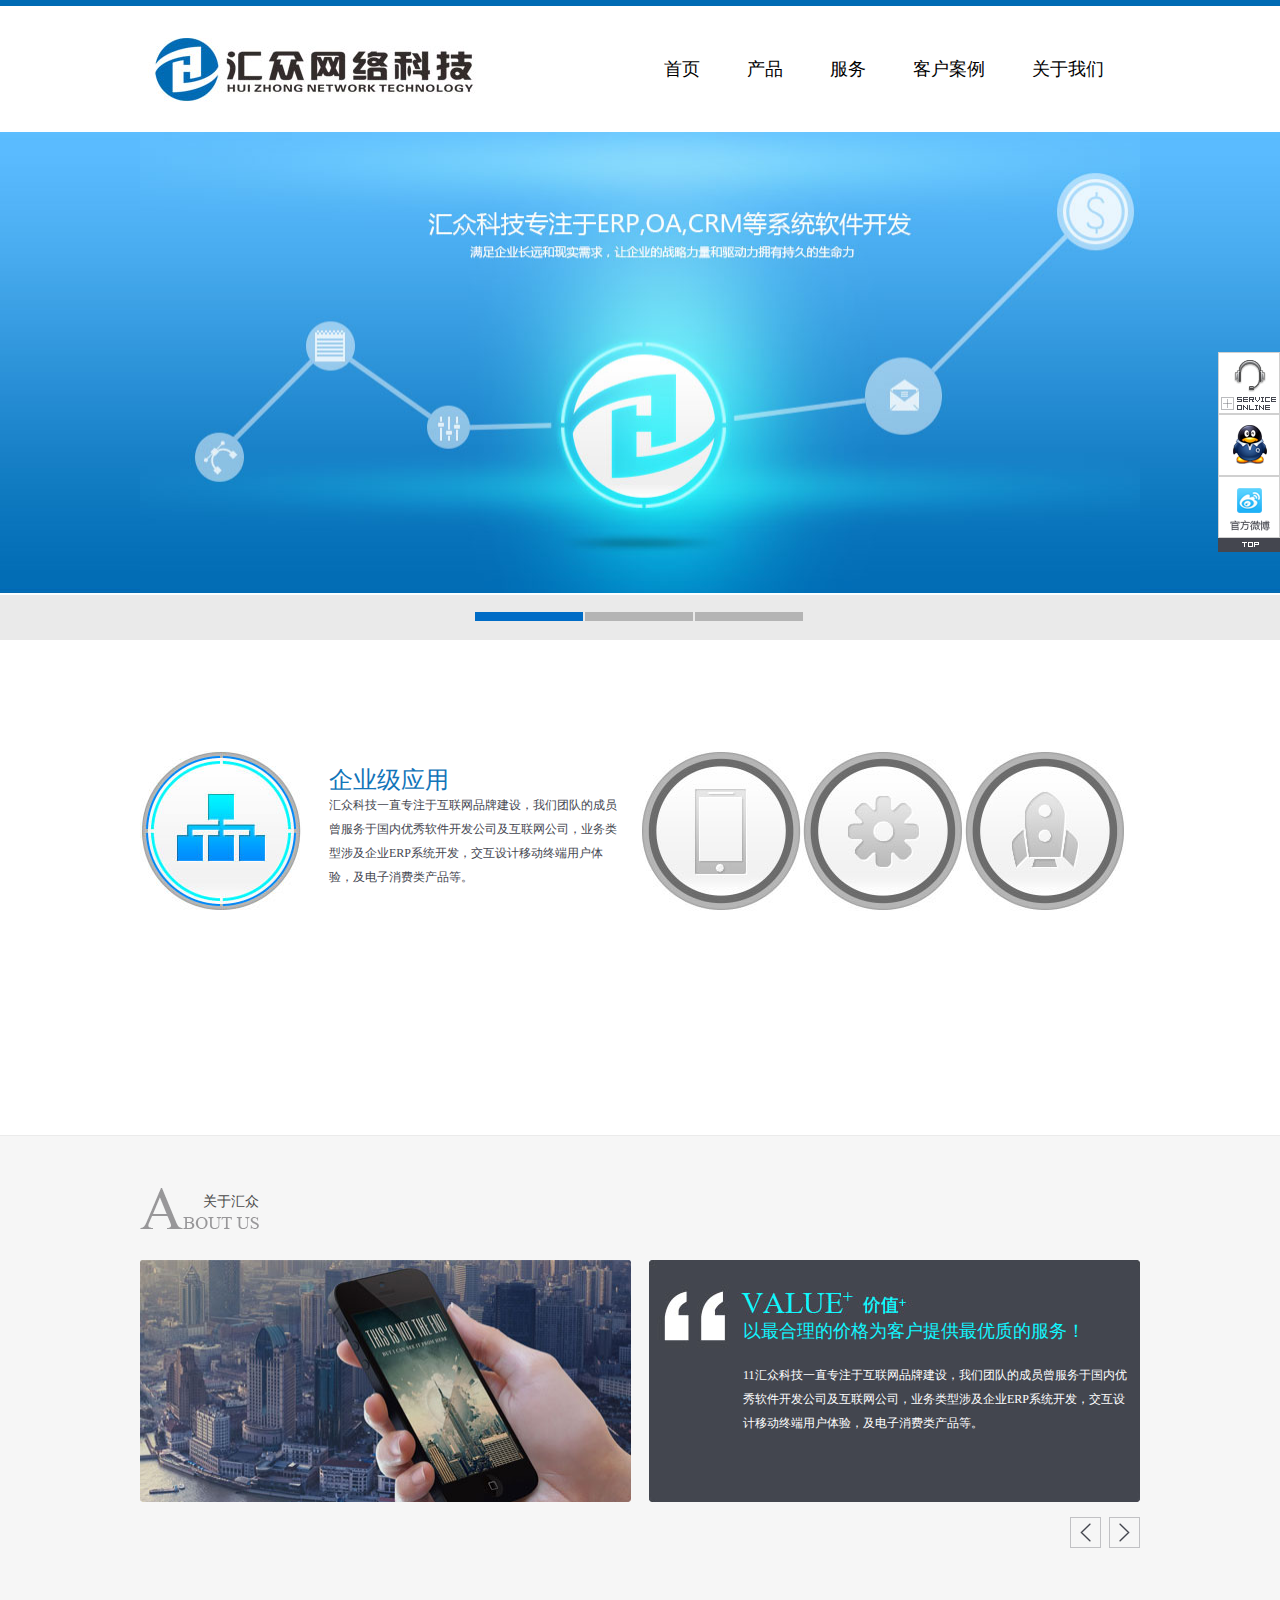
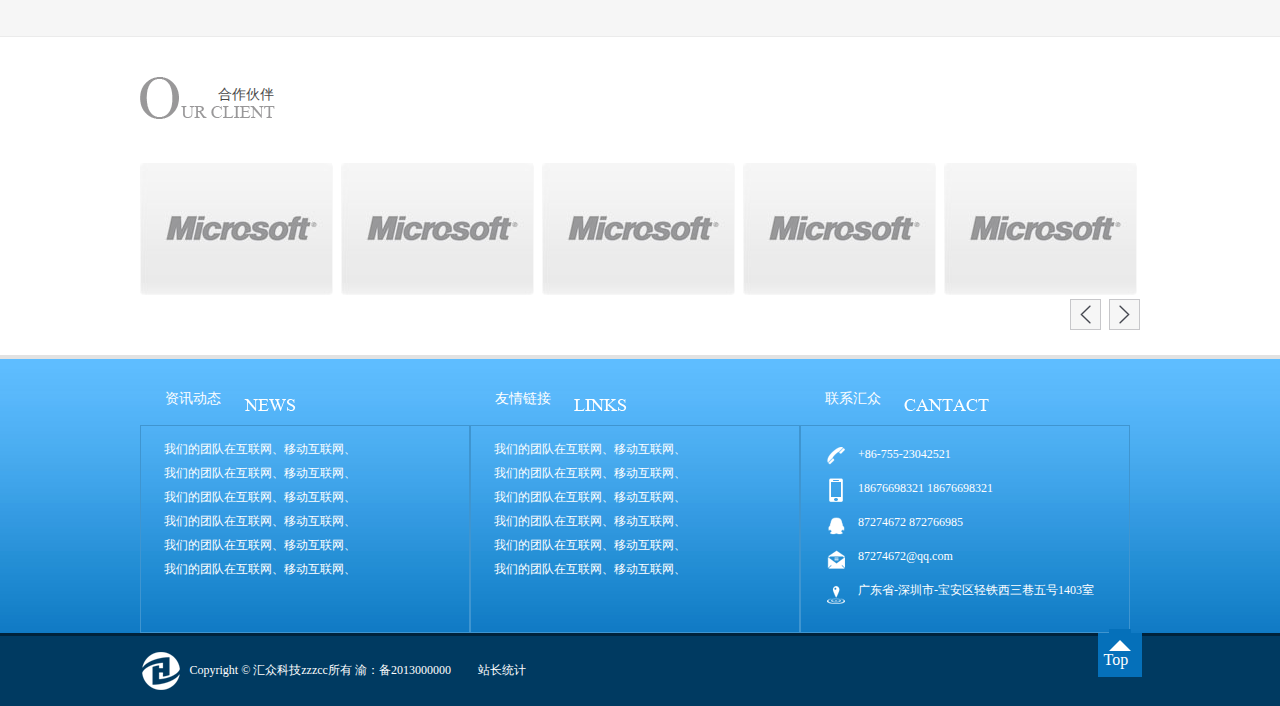
==== commit cee7717c: "second" ====
--- a/index.html
+++ b/index.html
@@ -1,57 +1,198 @@
 <!DOCTYPE html>
-<html lang="en-us">
-  <head>
+<html>
+<head lang="en">
     <meta charset="UTF-8">
-    <title>Shac by 15957135660</title>
-    <meta name="viewport" content="width=device-width, initial-scale=1">
-    <link rel="stylesheet" type="text/css" href="stylesheets/normalize.css" media="screen">
-    <link href='https://fonts.googleapis.com/css?family=Open+Sans:400,700' rel='stylesheet' type='text/css'>
-    <link rel="stylesheet" type="text/css" href="stylesheets/stylesheet.css" media="screen">
-    <link rel="stylesheet" type="text/css" href="stylesheets/github-light.css" media="screen">
-  </head>
-  <body>
-    <section class="page-header">
-      <h1 class="project-name">Shac</h1>
-      <h2 class="project-tagline"></h2>
-      <a href="https://github.com/15957135660/Shac" class="btn">View on GitHub</a>
-      <a href="https://github.com/15957135660/Shac/zipball/master" class="btn">Download .zip</a>
-      <a href="https://github.com/15957135660/Shac/tarball/master" class="btn">Download .tar.gz</a>
-    </section>
-
-    <section class="main-content">
-      <h3>
-<a id="welcome-to-github-pages" class="anchor" href="#welcome-to-github-pages" aria-hidden="true"><span aria-hidden="true" class="octicon octicon-link"></span></a>Welcome to GitHub Pages.</h3>
-
-<p>This automatic page generator is the easiest way to create beautiful pages for all of your projects. Author your page content here <a href="https://guides.github.com/features/mastering-markdown/">using GitHub Flavored Markdown</a>, select a template crafted by a designer, and publish. After your page is generated, you can check out the new <code>gh-pages</code> branch locally. If you’re using GitHub Desktop, simply sync your repository and you’ll see the new branch.</p>
-
-<h3>
-<a id="designer-templates" class="anchor" href="#designer-templates" aria-hidden="true"><span aria-hidden="true" class="octicon octicon-link"></span></a>Designer Templates</h3>
-
-<p>We’ve crafted some handsome templates for you to use. Go ahead and click 'Continue to layouts' to browse through them. You can easily go back to edit your page before publishing. After publishing your page, you can revisit the page generator and switch to another theme. Your Page content will be preserved.</p>
-
-<h3>
-<a id="creating-pages-manually" class="anchor" href="#creating-pages-manually" aria-hidden="true"><span aria-hidden="true" class="octicon octicon-link"></span></a>Creating pages manually</h3>
-
-<p>If you prefer to not use the automatic generator, push a branch named <code>gh-pages</code> to your repository to create a page manually. In addition to supporting regular HTML content, GitHub Pages support Jekyll, a simple, blog aware static site generator. Jekyll makes it easy to create site-wide headers and footers without having to copy them across every page. It also offers intelligent blog support and other advanced templating features.</p>
-
-<h3>
-<a id="authors-and-contributors" class="anchor" href="#authors-and-contributors" aria-hidden="true"><span aria-hidden="true" class="octicon octicon-link"></span></a>Authors and Contributors</h3>
-
-<p>You can @mention a GitHub username to generate a link to their profile. The resulting <code>&lt;a&gt;</code> element will link to the contributor’s GitHub Profile. For example: In 2007, Chris Wanstrath (<a href="https://github.com/defunkt" class="user-mention">@defunkt</a>), PJ Hyett (<a href="https://github.com/pjhyett" class="user-mention">@pjhyett</a>), and Tom Preston-Werner (<a href="https://github.com/mojombo" class="user-mention">@mojombo</a>) founded GitHub.</p>
-
-<h3>
-<a id="support-or-contact" class="anchor" href="#support-or-contact" aria-hidden="true"><span aria-hidden="true" class="octicon octicon-link"></span></a>Support or Contact</h3>
-
-<p>Having trouble with Pages? Check out our <a href="https://help.github.com/pages">documentation</a> or <a href="https://github.com/contact">contact support</a> and we’ll help you sort it out.</p>
-
-      <footer class="site-footer">
-        <span class="site-footer-owner"><a href="https://github.com/15957135660/Shac">Shac</a> is maintained by <a href="https://github.com/15957135660">15957135660</a>.</span>
-
-        <span class="site-footer-credits">This page was generated by <a href="https://pages.github.com">GitHub Pages</a> using the <a href="https://github.com/jasonlong/cayman-theme">Cayman theme</a> by <a href="https://twitter.com/jasonlong">Jason Long</a>.</span>
-      </footer>
-
-    </section>
-
-  
-  </body>
-</html>
+    <title></title>
+    <script src="js/jquery-1.11.0"></script>
+    <link rel="stylesheet" href="css/style.css"/>
+</head>
+<body>
+<div id="header">
+    <div class="nav clearfix">
+        <div class="logo"><a href="###"><img src="images/logo.jpg"/></a></div>
+        <ul>
+            <li>
+                <a href="###" target="_blank">首页</a>
+            </li>
+            <li>
+                <a href="###" target="_blank">产品</a>
+                <dl class="product" style="display: none;">
+                    <dd>
+                        <a href="###"> 手机移动应用服务</a>
+                        <dl class="product" style="display: none;">
+                            <dd><a href="###"> 手机移动应用服务</a></dd>
+                            <dd><a href="###">微信平台开发服务</a></dd>
+                            <dd><a href="###">二维码应用服务</a></dd>
+                            <dd><a href="###">物联网RFID应用服务</a></dd>
+                            <dd><a href="###">网页设计服务</a></dd>
+                        </dl>
+                    </dd>
+                    <dd><a href="###">微信平台开发服务</a></dd>
+                    <dd><a href="###">二维码应用服务</a></dd>
+                    <dd><a href="###">物联网RFID应用服务</a></dd>
+                    <dd><a href="###">网页设计服务</a></dd>
+                </dl>
+            </li>
+            <li>
+                <a href="###" target="_blank">服务</a>
+                <dl class="service" style="display: none;">
+                    <dd><a href="###">解决方案</a></dd>
+                    <dd><a href="###">数据中心</a></dd>
+                    <dd><a href="###">商务合作</a></dd>
+                </dl>
+            </li>
+            <li><a href="###" target="_blank">客户案例</a></li>
+            <li>
+                <a href="###" target="_blank">关于我们</a>
+                <dl class="company" style="display: none;">
+                    <dd><a href="###">公司简介</a></dd>
+                    <dd><a href="###">公司动态</a></dd>
+                    <dd><a href="###">行业动态</a></dd>
+                    <dd><a href="###">联系方式</a></dd>
+                    <dd><a href="###">管理团队</a></dd>
+                    <dd><a href="###">旗下公司</a></dd>
+                    <dd><a href="###">加入我们</a></dd>
+                    <dd><a href="###">媒体报道</a></dd>
+                </dl>
+            </li>
+        </ul>
+    </div>
+</div>
+<div id="flash">
+    <a class="flash_left" style="display: none;"  href="javascript:void(0)">左</a>
+    <ul class="flash_img">
+        <li><a href="###" target="_blank"><img src="images/0.jpg"/></a> </li>
+        <li style="display: none;"><a href="###" target="_blank"><img src="images/1.jpg"/></a> </li>
+        <li style="display: none;"><a href="###" target="_blank"><img src="images/2.jpg"/></a> </li>
+    </ul>
+    <a class="flash_right" style="display: none;" href="javascript:void(0)">右</a>
+    <div class="flash_btn">
+        <span class="current">1</span>
+        <span>2</span>
+        <span>3</span>
+    </div>
+</div>
+<div id="business">
+    <ul class="clearfix">
+        <li class="first current">
+            <div></div>
+            <h2>企业级应用</h2>
+            <p>汇众科技一直专注于互联网品牌建设，我们团队的成员曾服务于国内优秀软件开发公司及互联网公司，业务类型涉及企业ERP系统开发，交互设计移动终端用户体验，及电子消费类产品等。</p>
+        </li>
+        <li class="second">
+            <div></div>
+            <h2>企业级应用</h2>
+            <p>汇众科技一直专注于互联网品牌建设，我们团队的成员曾服务于国内优秀软件开发公司及互联网公司，业务类型涉及企业ERP系统开发，交互设计移动终端用户体验，及电子消费类产品等。</p>
+        </li>
+        <li class="third">
+            <div></div>
+            <h2>企业级应用</h2>
+            <p>汇众科技一直专注于互联网品牌建设，我们团队的成员曾服务于国内优秀软件开发公司及互联网公司，业务类型涉及企业ERP系统开发，交互设计移动终端用户体验，及电子消费类产品等。</p>
+        </li>
+        <li class="forth">
+            <div></div>
+            <h2>企业级应用</h2>
+            <p>汇众科技一直专注于互联网品牌建设，我们团队的成员曾服务于国内优秀软件开发公司及互联网公司，业务类型涉及企业ERP系统开发，交互设计移动终端用户体验，及电子消费类产品等。</p>
+        </li>
+    </ul>
+</div>
+<div id="about">
+    <div class="main">
+        <div class="title"><span>关于汇众</span></div>
+        <div class="clearfix m-main">
+            <div class="m-left">
+                <img src="images/a-li-bg.jpg"/>
+                <div>
+                    <p>我们的团队在互联网、移动互联网、企业内网应用建设及其互联互通方面积累了大量成功经验，专为大型企事业单位、商业机构提供舆情监控、企业搜索、信息管理、系统集成、协同办公等定制级专家服务</p>
+                </div>
+            </div>
+            <div class="m-right">
+                <ul class="clearfix">
+                    <li>
+                        <h2>以最合理的价格为客户提供最优质的服务！</h2>
+                        <p>11汇众科技一直专注于互联网品牌建设，我们团队的成员曾服务于国内优秀软件开发公司及互联网公司，业务类型涉及企业ERP系统开发，交互设计移动终端用户体验，及电子消费类产品等。</p>
+                    </li>
+                    <li>
+                        <h2>以最合理的价格为客户提供最优质的服务！</h2>
+                        <p>22汇众科技一直专注于互联网品牌建设，我们团队的成员曾服务于国内优秀软件开发公司及互联网公司，业务类型涉及企业ERP系统开发，交互设计移动终端用户体验，及电子消费类产品等。</p>
+                    </li>
+                    <li>
+                        <h2>以最合理的价格为客户提供最优质的服务！</h2>
+                        <p>33汇众科技一直专注于互联网品牌建设，我们团队的成员曾服务于国内优秀软件开发公司及互联网公司，业务类型涉及企业ERP系统开发，交互设计移动终端用户体验，及电子消费类产品等。</p>
+                    </li>
+                </ul>
+            </div>
+        </div>
+        <div class="footer">
+            <a class="left" href="javascript:void(0);"></a>
+            <a class="right" href="javascript:void(0);"></a>
+        </div>
+    </div>
+</div>
+<div id="ourFriend">
+    <h3>合作伙伴</h3>
+    <div class="our-main">
+        <ul>
+            <li><a href="###"></a><img src="images/ourLiImg.jpg" /></li>
+            <li><a href="###"></a><img src="images/ourLiImg.jpg" /></li>
+            <li><a href="###"></a><img src="images/ourLiImg.jpg" /></li>
+            <li><a href="###"></a><img src="images/ourLiImg.jpg" /></li>
+            <li><a href="###"></a><img src="images/ourLiImg.jpg" /></li>
+            <li><a href="###"></a><img src="images/ourLiImg.jpg" /></li>
+            <li><a href="###"></a><img src="images/ourLiImg.jpg" /></li>
+        </ul>
+    </div>
+    <div class="conversion">
+        <a class="left" href="javascript:void(0);"></a>
+        <a class="right" href="javascript:void(0);"></a>
+    </div>
+</div>
+<div id="bottom">
+    <div class="b-main clearfix">
+        <dl>
+            <dt>资讯动态<i></i></dt>
+            <dd><a href="###">我们的团队在互联网、移动互联网、</a></dd>
+            <dd><a href="###">我们的团队在互联网、移动互联网、</a></dd>
+            <dd><a href="###">我们的团队在互联网、移动互联网、</a></dd>
+            <dd><a href="###">我们的团队在互联网、移动互联网、</a></dd>
+            <dd><a href="###">我们的团队在互联网、移动互联网、</a></dd>
+            <dd><a href="###">我们的团队在互联网、移动互联网、</a></dd>
+        </dl>
+        <dl>
+            <dt>友情链接<b></b></dt>
+            <dd><a href="###">我们的团队在互联网、移动互联网、</a></dd>
+            <dd><a href="###">我们的团队在互联网、移动互联网、</a></dd>
+            <dd><a href="###">我们的团队在互联网、移动互联网、</a></dd>
+            <dd><a href="###">我们的团队在互联网、移动互联网、</a></dd>
+            <dd><a href="###">我们的团队在互联网、移动互联网、</a></dd>
+            <dd><a href="###">我们的团队在互联网、移动互联网、</a></dd>
+        </dl>
+        <dl class="special">
+            <dt>联系汇众<em></em></dt>
+            <dd><a href="###"><span class="s1"></span>+86-755-23042521</a></dd>
+            <dd><a href="###"><span class="s2"></span>18676698321    18676698321</a></dd>
+            <dd><a href="###"><span class="s3"></span>87274672        872766985</a></dd>
+            <dd><a href="###"><span class="s4"></span>87274672@qq.com</a></dd>
+            <dd><a href="###"><span class="s5"></span>广东省-深圳市-宝安区轻铁西三巷五号1403室</a></dd>
+        </dl>
+    </div>
+</div>
+<div id="footer">
+    <div class="main">
+        <i></i>
+        <span>Copyright © 汇众科技zzzcc所有  渝：备2013000000　　 站长统计</span>
+        <div class="up">
+            <b></b>
+            <em>Top</em>
+        </div>
+    </div>
+</div>
+<div id="online">
+    <a href="###" class="a1"></a>
+    <a href="###" class="a2" target="_blank" title="点击这里给我发消息"></a>
+    <a href="###" class="a3"></a>
+    <a href="javascript:void(0);" class="a4"></a>
+</div>
+<script src="js/js.js"></script>
+</body>
+</html>--- a/css/style.css
+++ b/css/style.css
@@ -0,0 +1,191 @@
+@charset "utf-8";
+/* CSS Document */
+body,div,ul,li,span,i,h1,h2,h3,h4,img,a,dl,dd,dt{margin:0; padding: 0;}
+li{list-style: none;}
+img{border:0 none; vertical-align: top;}
+a{ text-decoration: none; color:#000;}
+a:hover{color:#1275b9;}
+body{ font-family: "微软雅黑";}
+.clearfix{*zoom:1;}
+.clearfix:after{ content: '.'; height: 0; clear:both; visibility: hidden; display: block;}
+/*头部*/
+#header{ width:100%; height:auto; border-top:6px solid #006bb4; background: #fff;}
+.nav{ width:1000px; margin: 0 auto;}
+.nav .logo{ float: left;}
+.nav ul{ width:auto; height:auto; float:right;}
+.nav li{ display: inline-block; height:86px; line-height: 46px; margin:40px 0 0;padding:0 36px 0 7px; font-size: 18px; color: #3d3d3d; position: relative;}
+.product,.service,.company{ width:173px; height: auto; border:#e9e9e9 1px solid; padding:20px 0px 20px 15px; background:#fff; position: absolute; left:-10px; top:40px;  z-index:99; cursor: pointer;}
+.product dd,.service dd,.company dd{ width: 161px; height:35px; padding-left:10px; margin-left: -5px; border:1px solid #fff; font-size: 14px; line-height: 35px; color: #000; position: relative;}
+.product a,.service a,.company a{ color:#70789c;}
+.product a,.service a,.company a:hover{ color:#555;}
+.product .product{ left:177px; top:-15px;}
+.checked{ border:1px solid #e2e2e2; background:#eee;}
+/*幻灯片*/
+#flash{ width:100%; height:508px; overflow: hidden; position: relative; background: url('../images/flash-bg.jpg') repeat-x;}
+.flash_img{ width:1000px;height:461px; position: absolute; top:0; left:50%; margin-left:-500px; }
+.flash_img li{ width:100%; height: 100%; position: absolute; top:0; left:0;}
+.flash_img img{ width:1000px; height: 461px;}
+.flash_left,.flash_right{ display: block; width:113px; height:113px; position: absolute; background:url('../images/index-spirit.png'); top:160px; overflow: hidden; text-indent: -99em;}
+.flash_left{ left:0; background-position: 0 0;}
+.flash_right{ right:0; background-position: -113px 0;}
+.flash_btn{ position:absolute; left:0; bottom:0; z-index:88; width:100%; height:28px; padding-top:17px; background:rgba(234,234,234,0.6); text-align:center; }
+.flash_btn span{ display:inline-block; width:108px; height:9px; background:#b4b4b4; line-height:200%; overflow:hidden; vertical-align:top; margin-left:-2px; cursor:pointer;}
+.flash_btn .current{background: #006cc6;}
+/*公司简介*/
+#business{ width: 100%; height:384px; background: #fff;}
+#business ul{ width:1000px; margin:111px auto 113px;}
+.first,.second,.third,.forth{ width:162px; height:162px; overflow: hidden; position: relative; float: left;}
+.first div,.second div,.third div,.forth div{ width:162px; height:160px; background: url('../images/four_logo.jpg') no-repeat; position: absolute; top:0; left:0;}
+.first div{ background-position: 0 -177px;}
+.second div{ background-position: -179px 0;}
+.third div{ background-position: -346px 0;}
+.forth div{ background-position: -515px 0;}
+.current{width:500px;}
+#business h2{ width:290px; height:24px; margin:13px 21px 5px 189px; font-size: 24px; color:#1275b9; font-weight: 500;}
+#business p{ width:290px; height:auto; line-height: 24px; font-size:12px;color:#44464f; margin:0 21px 0 189px;}
+/*关于公司*/
+#about{ width:100%; height:500px; background:#f6f6f6; border-top:1px #ebebeb solid;border-bottom:1px #ebebeb solid;}
+#about .main{ width:1000px; height:100%; margin: 0 auto; position: relative;}
+#about .title{ width:100%; height: 73px; padding-top: 51px;}
+#about .title span{display: block; height:36px;background:url(../images/index-spirit.png) no-repeat; background-position: -235px -4px; padding:6px 0 0 63px; font-size: 14px; color:#494949;}
+.m-main{ width:100%; height:auto; }
+.m-left{ width:491px; height:242px; float:left; border-radius: 2px ; margin-right: 18px; position: relative; overflow: hidden;}
+.m-left img{ width:491px; height:242px; position: absolute; left:0; top:0;}
+.m-left img:hover{ width:540px ;height:265px; margin-left:-12px; margin-top:-25px;}
+.m-left div{ width:491px; height:242px; position: absolute; left: 0; top:242px; rgba(5,107,200,0.3)
+filter:progid:DXImageTransform.Microsoft.gradient(enabled='true',startColorstr='#7F056BC8', endColorstr='#7F056BC8'); background:rgba(5,107,200,0.3);}
+.m-left p{ margin:24px 15px 0 22px; font-size: 12px; line-height: 24px; width:454px; height:auto; text-indent: 2em; color:#fff;}
+.m-right{ width:491px; height:242px; float:left; border-radius: 2px; overflow: hidden;}
+.m-right ul{ width:1000%; height:100%;}
+.m-right li{width:385px; height:183px; background:url("../images/m-r-bg.jpg"); padding: 59px 12px 0 94px; float:left; }
+.m-right h2{ height:24px; line-height: 24px; color:#11f6ff; font-size: 18px; font-weight: 500;}
+.m-right p{ line-height: 24px; color:#fff; font-size: 12px; margin-top: 20px;}
+.footer{ width:70px; height:31px; padding:15px 0 89px 930px;position:relative;}
+.left,.right{ display: block; width:31px; height:31px; background:url(../images/index-spirit.png); position: absolute;}
+.left{ right:39px; background-position: -3px -118px;}
+.right{ right:0; background-position: -3px -152px;}
+.left:hover{background-position: -37px -152px;}
+.right:hover{ background-position: -37px -118px;}
+/*关于我们*/
+#ourFriend{ width:100%; height:auto; background:#fff; border-bottom: 4px solid #e2e2e2;}
+#ourFriend h3{ width:922px; height:36px; font-size:14px;margin:40px auto 44px; padding: 6px 0 0 78px; color:#494949; line-height: 24px; background: url("../images/index-spirit.png") no-repeat; background-position: -235px -62px; font-weight: 500;}
+.our-main{ width:1000px; height:132px; margin: 0 auto; overflow: hidden;}
+.our-main ul{ width:300%; height:100%;}
+.our-main li{ float:left; width:193px; height:100%; margin-right:8px; border-radius: 3px;}
+.conversion{ width:70px; height: 31px; padding:4px 0 25px 930px; margin: 0 auto; position: relative;}
+/*下部*/
+#bottom{ width:100%; height:auto; background: url("../images/b-bg.jpg") repeat-x;}
+.b-main{ width:1000px; margin:0 auto; background: url("../images/bg_btn.png") no-repeat; padding-top: 66px;}
+.b-main dl{ float:left; width:305px; height:195px; padding:11px 0 0 23px; border: 1px solid #3f95d0; position: relative;}
+.b-main dt{ width:164px; height:14px; position: absolute; top:-36px; left:24px; font-size: 14px; color: #fff;}
+.b-main i,.b-main b,.b-main em{float:right;  display: block;width:85px; height:12px; background:url(../images/index-spirit-1.png); margin-top:9px;}
+.b-main i{background-position: left top;}
+.b-main b{background-position: 0 -16px;}
+.b-main em{background-position: 0 -32px;}
+.b-main dd{ height:24px; line-height: 24px; width:100%; font-size: 12px; color:#fff;}
+.b-main dd a{color: #fff;}
+.b-main dd a:hover{color: #7bcffb;}
+.b-main .special dd{ height:34px; line-height: 34px; }
+.b-main .special span{float: left; display: block; width:34px; height:34px; background:url(../images/index-spirit-1.png) no-repeat;}
+.b-main .special .s1 {background-position:-93px 0; }
+.b-main .special .s2 {background-position:-93px -34px; }
+.b-main .special .s3 {background-position:-93px -68px; }
+.b-main .special .s4 {background-position:-93px -102px; }
+.b-main .special .s5 {background-position:-93px -136px; }
+/*底部*/
+#footer{ width:100%; height:auto; background-color: #003a61; border-top: 3px solid #00223a;}
+#footer .main{ width: 1000px; height:37px; padding:16px 0 17px 3px; margin:0 auto; position:relative;}
+#footer i{ display: block; float: left; width:38px; height:38px; background:url(../images/index-spirit-1.png) no-repeat; background-position: 0 -68px; margin-right: 10px;}
+#footer span{ height:37px; line-height: 37px; color:#fff; font-size: 12px;}
+.up{ width:44px; height:44px; position: absolute; right:0; top:0; background: #0570ba; margin-top: -3px; cursor: pointer;}
+.up b{ display: block; width:0; height: 0; margin:-4px 0 0 11px; border:11px solid; border-color: #0570ba #0570ba #fff #0570ba;}
+.up em{ width:33px; height:12px; margin:6px 0 0 6px; color:#fff; font-style: normal; }
+/*侧边栏*/
+#online{ width:62px; height:198px; position:fixed; top:50%; right:0; margin-top:-98px;}
+#online a{ display: block; width:62px; height: 62px; background:url(../images/index-spirit-1.png);}
+#online .a1{ background-position: -133px 0;}
+#online .a2{ background-position: -133px -61px;}
+#online .a3{ background-position: -133px -122px;}
+#online .a4{ height:14px; background-position: -133px -184px;}
+/*内容页一*/
+#flash1{ width:100%; height:262px; background: url("../images/content1-bg.jpg") no-repeat; background-size: 100% 262px;}
+#c-main{ width:100%; height:590px;padding-top:32px; background:url("../images/c-main-bg.jpg") repeat-x; border-bottom: 4px solid #e2e2e2;}
+.c-m-main{ width:738px; height:590px; margin:0 auto; position: relative; padding: 59px 30px 0 232px; background: url('../images/c-m-m-bg.jpg') no-repeat;}
+.c-m-main h3{ font-size: 12px; line-height: 30px; color: #7f7f7f; position: absolute;right:23px; top:-32px;}
+.c-m-main span{ color: #006ba7;}
+.c-m-main h4{ font-size: 18px ;line-height: 18px; color:#4c4c4c; margin-bottom: 6px;}
+.c-m-main p{ font-size: 12px; line-height: 24px; text-indent: 2em; color:#4c4c4c;}
+.sideNav{ width:187px; height:384px; position: absolute; top:-10px;left:0; background:url('../images/sideNav-bg.jpg');}
+.sideNav dl{ width:155px; height:209px; margin-top:42px;position: relative; padding: 3px 0 0 32px;}
+.sideNav dt{ width:70px; height:14px; font-size: 14px; color: #fff; position: absolute; top:-30px;left:16px;}
+.sideNav a{ display: block; line-height: 28px; height: 28px; font-size: 12px; color:#4f4848;}
+.sideNav a:hover{ color:#017bc1;}
+/*内容页二*/
+#flash2{ width:100%; height:329px; background: url("../images/flash2.jpg") no-repeat; background-size: 100% 329px;}
+#c-main2{ width:100%; height:auto; background:#f6f6f6; margin-top:-67px;}
+.c-nav{ width:1000px; height:53px; margin: 0 auto; padding-top: 14px;}
+.c-nav li{ width:auto; height:36px; padding:0 25px; float: left; line-height: 36px;}
+.c-nav a{font-size:14px; color:#222;}
+.c-nav .current{ background:#fdfdfd; border: #d6d6d6 1px solid; border-radius: 3px;}
+.c-nav .current a{color:#0771ba;}
+.c-main{ width:1000px;margin:63px auto 99px;}
+.c-main li{ width:228px; height:32px; padding-top:143px; margin: 0 22px 43px 0; float: left; background: url(../images/content-s.jpg) no-repeat;  background-position:0 0; position: relative;}
+.c-main a{ display:block;width:228px; height:175px; position: absolute;top:0;left: 0; }
+.c-main .bg1{ background-position:-255px 0 ;}
+.c-main .bg2{ background-position:-514px 0 ;}
+.c-main .bg3{ background-position: -769px 0;}
+.c-main i{ font-size: 14px; color:#222; font-style: normal; line-height: 32px; margin-left:5px;}
+/* Start: Recommended Isotope styles */
+/**** Isotope Filtering ****/
+.isotope-item {
+    z-index: 2;
+}
+.isotope-hidden.isotope-item {
+    pointer-events: none;
+    z-index: 1;
+}
+/**** Isotope CSS3 transitions ****/
+.isotope,
+.isotope .isotope-item {
+    -webkit-transition-duration: 0.8s;
+    -moz-transition-duration: 0.8s;
+    -ms-transition-duration: 0.8s;
+    -o-transition-duration: 0.8s;
+    transition-duration: 0.8s;
+}
+.isotope {
+    -webkit-transition-property: height, width;
+    -moz-transition-property: height, width;
+    -ms-transition-property: height, width;
+    -o-transition-property: height, width;
+    transition-property: height, width;
+}
+.isotope .isotope-item {
+    -webkit-transition-property: -webkit-transform, opacity;
+    -moz-transition-property:    -moz-transform, opacity;
+    -ms-transition-property:     -ms-transform, opacity;
+    -o-transition-property:      -o-transform, opacity;
+    transition-property:         transform, opacity;
+}
+
+/**** disabling Isotope CSS3 transitions ****/
+.isotope.no-transition,
+.isotope.no-transition .isotope-item,
+.isotope .isotope-item.no-transition {
+    -webkit-transition-duration: 0s;
+    -moz-transition-duration: 0s;
+    -ms-transition-duration: 0s;
+    -o-transition-duration: 0s;
+    transition-duration: 0s;
+}
+
+/* End: Recommended Isotope styles */
+/* disable CSS transitions for containers with infinite scrolling*/
+.isotope.infinite-scrolling {
+    -webkit-transition: none;
+    -moz-transition: none;
+    -ms-transition: none;
+    -o-transition: none;
+    transition: none;
+}
+
